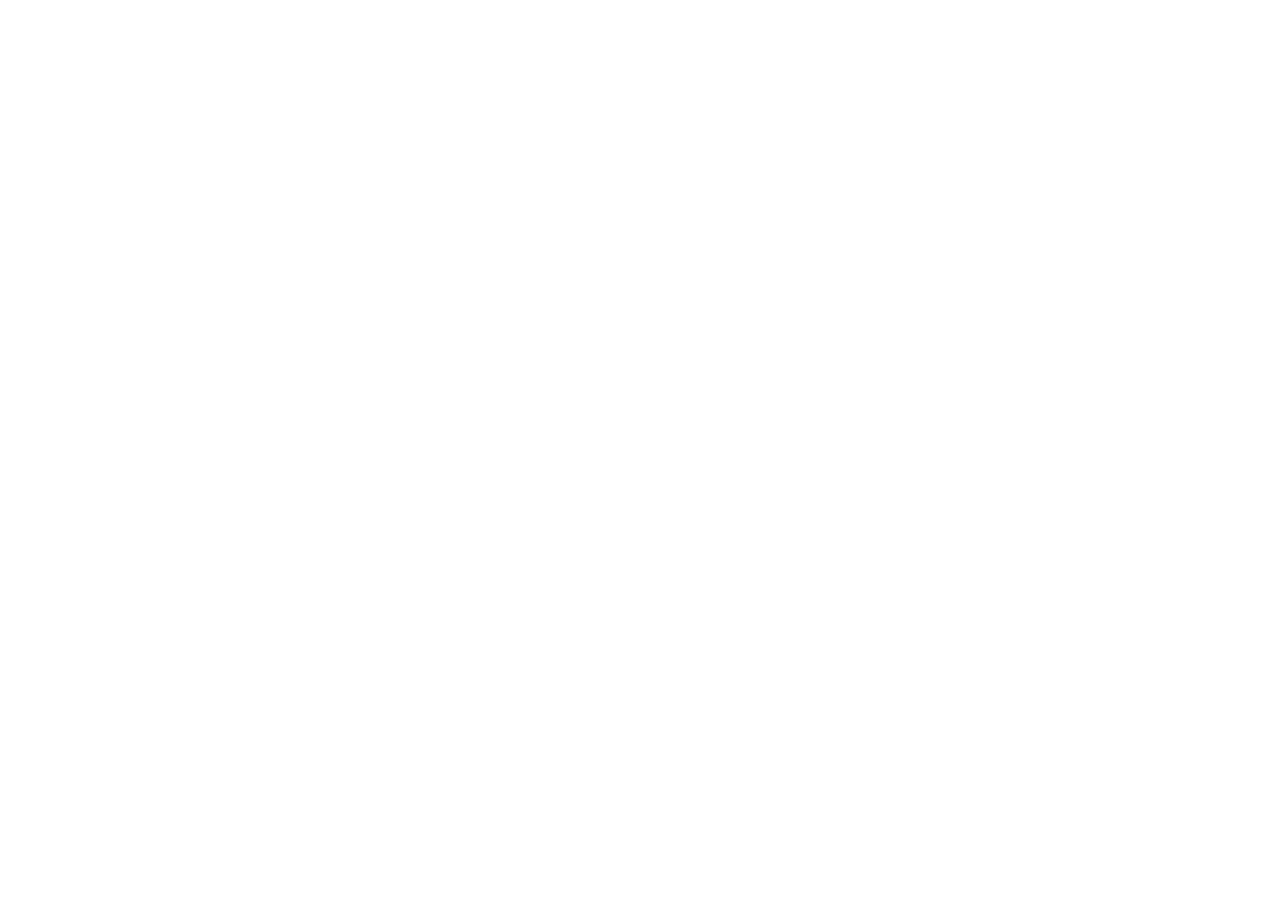
==== keyboardNav.html @ a90a053f "暂时" ====
<!DOCTYPE html>
<html lang="en">
<head>
    <meta charset="UTF-8">
    <title>键盘导航栏</title>
</head>
<body>
    <header></header>
    <main id="keyboard">
    </main>
    <footer></footer>
<script>
    var keys = {
        "0": {qwertyuiop}
    }
</script>
</body>
</html>
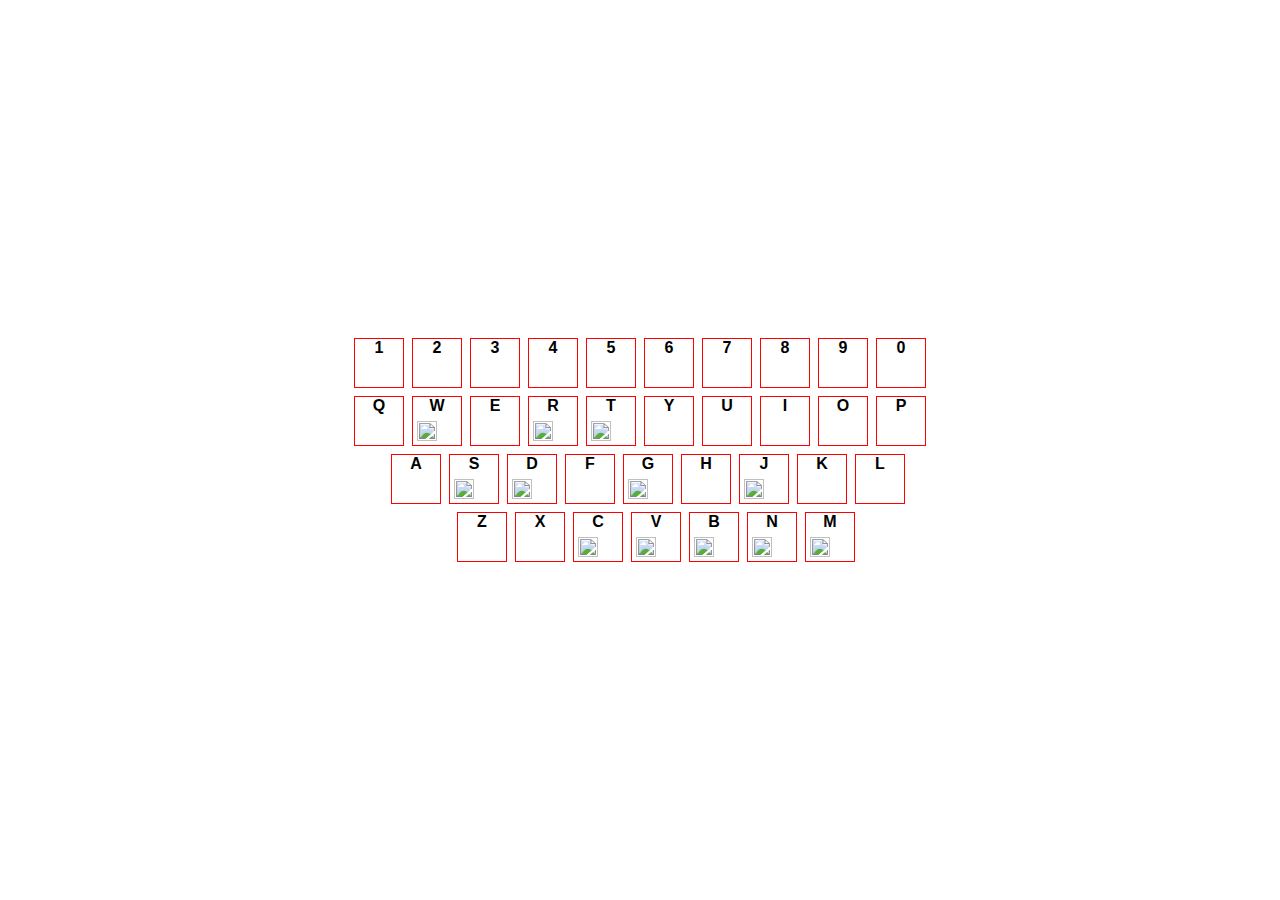
==== commit 6776224d: "键盘导航栏" ====
--- a/keyboardNav.html
+++ b/keyboardNav.html
@@ -3,16 +3,14 @@
 <head>
     <meta charset="UTF-8">
     <title>键盘导航栏</title>
+    <link rel="stylesheet" href="./css/style.css">
 </head>
 <body>
     <header></header>
-    <main id="keyboard">
+    <main>
+        <div class="wrapper" id="keyBoardNav"></div>
     </main>
     <footer></footer>
-<script>
-    var keys = {
-        "0": {qwertyuiop}
-    }
-</script>
+<script src="./js/script.js"></script>
 </body>
 </html>--- a/css/style.css
+++ b/css/style.css
@@ -0,0 +1,65 @@
+*{
+    margin: 0;
+    padding: 0;
+    font-family: -apple-system,BlinkMacSystemFont,Segoe UI,Helvetica,Arial,sans-serif,Apple Color Emoji,Segoe UI Emoji;
+}
+
+a{
+    text-decoration: none;
+}
+kbd{
+    border: 1px solid red;
+    height: 3em;
+    width: 3em;
+    display: inline-block;
+    margin: 4px;
+    text-transform: uppercase;
+    position: relative;
+}
+
+kbd > span {
+    font-weight: bold;
+    font-size: 16px;
+}
+
+kbd > button {
+    display: none;
+    position: absolute;
+    bottom: 4px;
+    right: 4px;
+}
+kbd:hover >button {
+    display: inline-block;
+    height: 20px;
+    width: 32px;
+}
+kbd > input {
+    position: absolute;
+    top: 0;
+    left: 0;
+}
+
+kbd > img {
+    height: 20px;
+    width: 20px;
+    position: absolute;
+    left: 4px;
+    bottom: 4px;
+}
+main {
+    text-align: center;
+    display: flex;
+    justify-content: center;
+    align-items: center;
+    height: 100vh;
+}
+.wrapper {
+    display: inline-block;
+}
+
+.wrapper > div:nth-child(3){
+    margin-left: 1em;
+}
+.wrapper > div:last-child{
+    margin-left: 2em;
+}
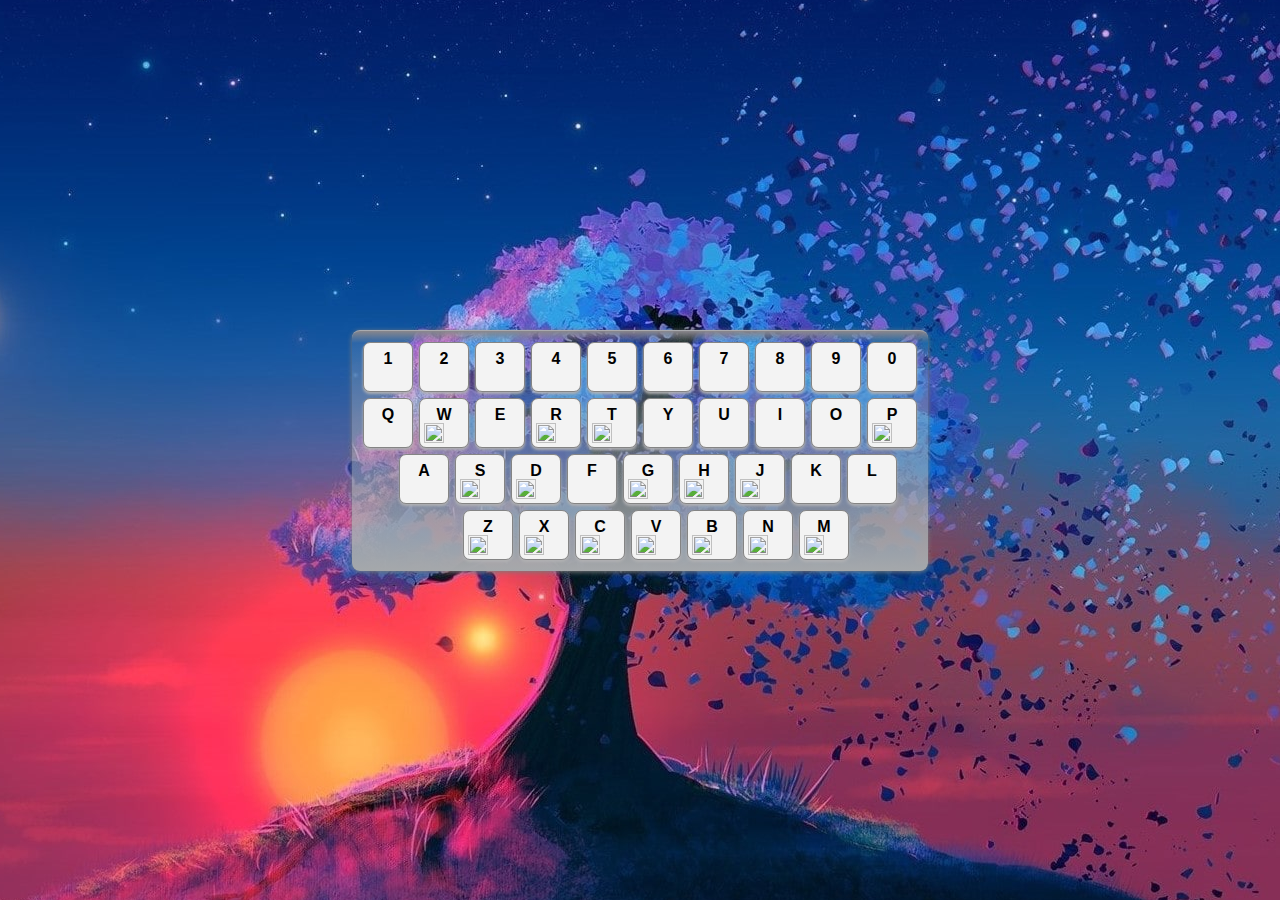
==== commit 78cc49d9: "添加css样式，背景图片，渐变，自动刷新等" ====
--- a/keyboardNav.html
+++ b/keyboardNav.html
@@ -2,6 +2,7 @@
 <html lang="en">
 <head>
     <meta charset="UTF-8">
+    <link rel="icon" type="image/png" sizes="32x32" href="./images/apple-icon.png">
     <title>键盘导航栏</title>
     <link rel="stylesheet" href="./css/style.css">
 </head>
--- a/css/style.css
+++ b/css/style.css
@@ -7,19 +7,37 @@
 a{
     text-decoration: none;
 }
+body {
+    background: rgb(186,47,89) url("../images/wall.jpg") no-repeat center center;
+}
+
+main {
+    text-align: center;
+    display: flex;
+    justify-content: center;
+    align-items: center;
+    height: 100vh;
+}
 kbd{
-    border: 1px solid red;
+    border: 1px solid rgb(132,132,132);
+    box-shadow: 0 2px 3px 0 rgb(177,177,179);
+    border-radius:7px;
     height: 3em;
     width: 3em;
-    display: inline-block;
-    margin: 4px;
+    display: inline-flex;
+    margin: 3px;
+    background-color: rgb(243,243,243);
     text-transform: uppercase;
     position: relative;
+    align-items: center;
+    justify-content: center;
 }
 
 kbd > span {
     font-weight: bold;
     font-size: 16px;
+    display: inline-block;
+    margin-top:-15px;
 }
 
 kbd > button {
@@ -31,7 +49,10 @@
 kbd:hover >button {
     display: inline-block;
     height: 20px;
-    width: 32px;
+    width: 30px;
+    border: 1px solid rgb(132,132,132);
+    background-color: #FFFFFF;
+    z-index: 2;
 }
 kbd > input {
     position: absolute;
@@ -46,15 +67,14 @@
     left: 4px;
     bottom: 4px;
 }
-main {
-    text-align: center;
-    display: flex;
-    justify-content: center;
-    align-items: center;
-    height: 100vh;
-}
+
 .wrapper {
     display: inline-block;
+    padding: 8px;
+    background: linear-gradient(to bottom, #89878c 0%,rgba(255,255,255,.1) 5%,#a5a8ab 100%);
+    border-top: 1px solid rgb(170,171,175);
+    border-radius: 8px;
+    box-shadow: 0 1px 5px 0 rgb(122,123,124);
 }
 
 .wrapper > div:nth-child(3){
